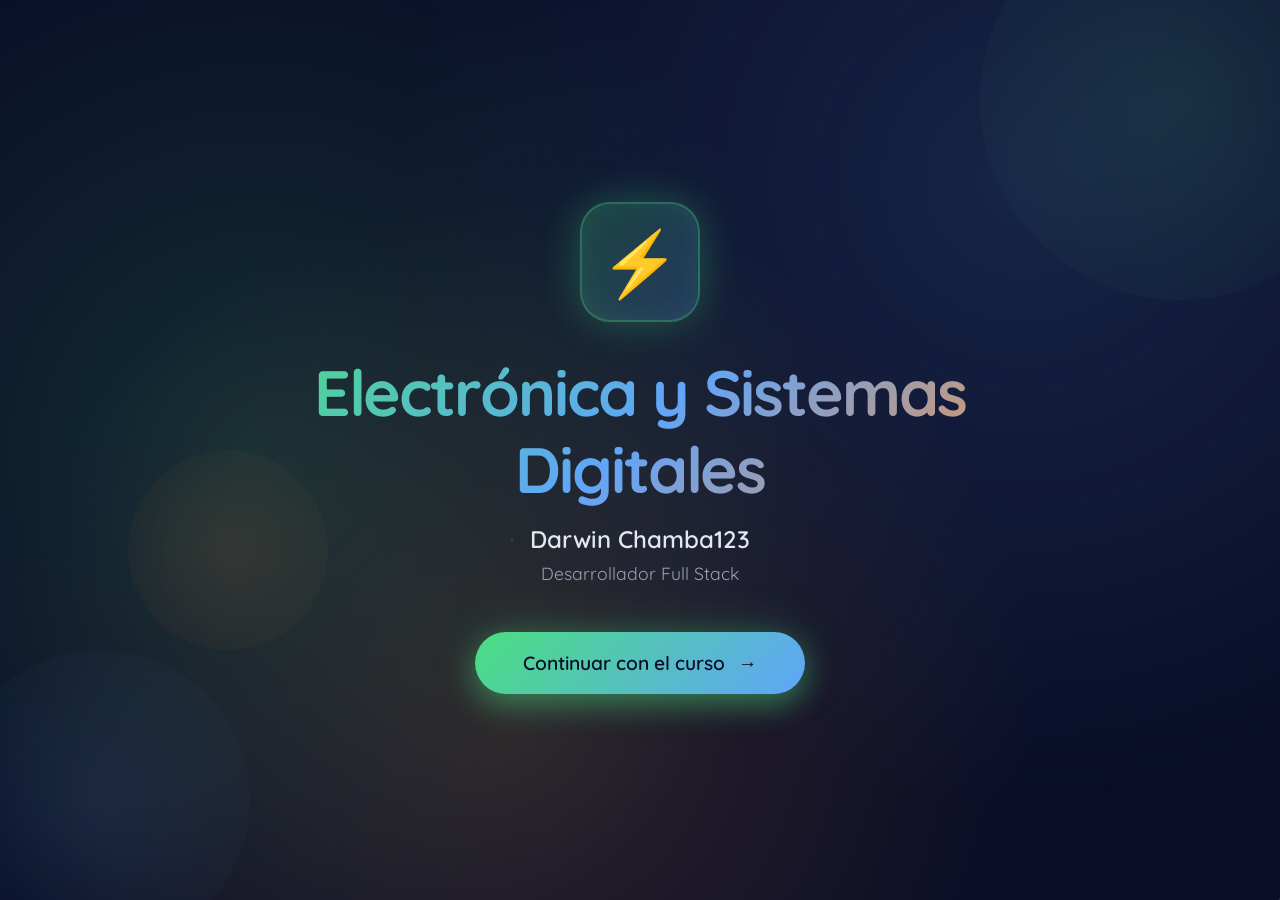
==== index.html @ 73543ed1 "funciona" ====
<!DOCTYPE html>
<html lang="es">
  <head>
    <meta charset="UTF-8" />
    <meta name="viewport" content="width=device-width, initial-scale=1.0" />
    <title>Electrónica y Sistemas Digitales</title>
    <link rel="preconnect" href="https://fonts.googleapis.com" />
    <link rel="preconnect" href="https://fonts.gstatic.com" crossorigin />
    <link
      href="https://fonts.googleapis.com/css2?family=Quicksand:wght@400;500;600;700&display=swap"
      rel="stylesheet"
    />
    <link rel="stylesheet" href="./style/style_index.css">
    <link rel="icon" type="image/x-icon" href="./img/imagee.png">
  </head>
  <body>
    <!-- Elementos decorativos -->
    <div class="decoration decoration-1"></div>
    <div class="decoration decoration-2"></div>
    <div class="decoration decoration-3"></div>

    <!-- Contenido principal -->
    <div class="hero-container">
      <div class="hero-icon">⚡</div>
      
      <h1 class="hero-title">Electrónica y Sistemas Digitales</h1>
      
      <p class="hero-author">Darwin Chamba123</p>
      
      <p class="hero-role">Desarrollador Full Stack</p>
      
      <a href="./lista/temas.html" class="cta-button">
        Continuar con el curso
      </a>
    </div>
  </body>
</html>
---- style/style_index.css ----
:root {
        --color-bg: #0a0e27;
        --color-surface: #151b3d;
        --color-accent: #4ade80;
        --color-accent-2: #60a5fa;
        --color-accent-3: #fb923c;
        --color-text: #e2e8f0;
        --color-text-dim: #94a3b8;
        --shadow-lg: 0 10px 40px rgba(0, 0, 0, 0.5);
      }

      * {
        margin: 0;
        padding: 0;
        box-sizing: border-box;
      }

      body {
        font-family: 'Quicksand', sans-serif;
        background: var(--color-bg);
        color: var(--color-text);
        min-height: 100vh;
        display: flex;
        align-items: center;
        justify-content: center;
        overflow: hidden;
        position: relative;
      }

      /* Fondo animado con múltiples capas */
      body::before {
        content: '';
        position: fixed;
        top: 0;
        left: 0;
        width: 100%;
        height: 100%;
        background: 
          radial-gradient(circle at 20% 50%, rgba(74, 222, 128, 0.15) 0%, transparent 50%),
          radial-gradient(circle at 80% 20%, rgba(96, 165, 250, 0.15) 0%, transparent 50%),
          radial-gradient(circle at 40% 80%, rgba(251, 146, 60, 0.15) 0%, transparent 50%);
        z-index: -2;
        animation: backgroundShift 20s ease-in-out infinite;
      }

      /* Partículas flotantes */
      body::after {
        content: '';
        position: fixed;
        top: 0;
        left: 0;
        width: 100%;
        height: 100%;
        background-image: 
          radial-gradient(2px 2px at 20% 30%, rgba(74, 222, 128, 0.3), transparent),
          radial-gradient(2px 2px at 60% 70%, rgba(96, 165, 250, 0.3), transparent),
          radial-gradient(2px 2px at 50% 50%, rgba(251, 146, 60, 0.3), transparent),
          radial-gradient(2px 2px at 80% 10%, rgba(74, 222, 128, 0.3), transparent),
          radial-gradient(2px 2px at 90% 60%, rgba(96, 165, 250, 0.3), transparent),
          radial-gradient(1px 1px at 33% 80%, rgba(251, 146, 60, 0.3), transparent),
          radial-gradient(1px 1px at 70% 40%, rgba(74, 222, 128, 0.3), transparent);
        background-size: 200% 200%;
        background-position: 0% 0%;
        z-index: -1;
        animation: particleFloat 30s ease-in-out infinite;
      }

      @keyframes backgroundShift {
        0%, 100% { opacity: 0.6; }
        50% { opacity: 1; }
      }

      @keyframes particleFloat {
        0%, 100% { 
          background-position: 0% 0%;
          opacity: 0.4;
        }
        50% { 
          background-position: 100% 100%;
          opacity: 0.7;
        }
      }

      /* Contenedor principal */
      .hero-container {
        text-align: center;
        padding: 2rem;
        max-width: 900px;
        animation: fadeInUp 1s ease-out;
      }

      /* Logo o icono decorativo */
      .hero-icon {
        width: 120px;
        height: 120px;
        margin: 0 auto 2rem;
        background: linear-gradient(135deg, rgba(74, 222, 128, 0.2), rgba(96, 165, 250, 0.2));
        border-radius: 30px;
        display: flex;
        align-items: center;
        justify-content: center;
        font-size: 4rem;
        border: 2px solid rgba(74, 222, 128, 0.3);
        box-shadow: 
          0 0 40px rgba(74, 222, 128, 0.3),
          inset 0 0 30px rgba(74, 222, 128, 0.1);
        animation: float 6s ease-in-out infinite;
      }

      @keyframes float {
        0%, 100% { transform: translateY(0px); }
        50% { transform: translateY(-20px); }
      }

      /* Título principal */
      .hero-title {
        font-size: 4rem;
        font-weight: 700;
        line-height: 1.2;
        margin-bottom: 1rem;
        background: linear-gradient(135deg, var(--color-accent), var(--color-accent-2), var(--color-accent-3));
        -webkit-background-clip: text;
        -webkit-text-fill-color: transparent;
        background-clip: text;
        letter-spacing: -2px;
        animation: fadeInDown 1s ease-out 0.2s backwards;
      }

      /* Autor */
      .hero-author {
        font-size: 1.5rem;
        color: var(--color-text);
        font-weight: 600;
        margin-bottom: 0.5rem;
        animation: fadeInDown 1s ease-out 0.4s backwards;
      }

      /* Rol */
      .hero-role {
        font-size: 1.1rem;
        color: var(--color-text-dim);
        font-weight: 400;
        margin-bottom: 3rem;
        animation: fadeInDown 1s ease-out 0.6s backwards;
      }

      /* Botón CTA */
      .cta-button {
        display: inline-block;
        padding: 1.2rem 3rem;
        font-size: 1.2rem;
        font-weight: 600;
        text-decoration: none;
        color: var(--color-bg);
        background: linear-gradient(135deg, var(--color-accent), var(--color-accent-2));
        border-radius: 50px;
        box-shadow: 
          0 10px 30px rgba(74, 222, 128, 0.4),
          0 0 50px rgba(74, 222, 128, 0.2);
        transition: all 0.4s cubic-bezier(0.4, 0, 0.2, 1);
        position: relative;
        overflow: hidden;
        animation: fadeInUp 1s ease-out 0.8s backwards;
      }

      .cta-button::before {
        content: '';
        position: absolute;
        top: 0;
        left: -100%;
        width: 100%;
        height: 100%;
        background: linear-gradient(90deg, transparent, rgba(255, 255, 255, 0.3), transparent);
        transition: left 0.5s;
      }

      .cta-button:hover::before {
        left: 100%;
      }

      .cta-button:hover {
        transform: translateY(-5px);
        box-shadow: 
          0 15px 40px rgba(74, 222, 128, 0.6),
          0 0 60px rgba(74, 222, 128, 0.3);
      }

      .cta-button:active {
        transform: translateY(-2px);
      }

      /* Elementos decorativos flotantes */
      .decoration {
        position: fixed;
        border-radius: 50%;
        pointer-events: none;
        z-index: -1;
      }

      .decoration-1 {
        width: 400px;
        height: 400px;
        background: radial-gradient(circle, rgba(74, 222, 128, 0.1), transparent);
        top: -100px;
        right: -100px;
        animation: rotate 30s linear infinite;
      }

      .decoration-2 {
        width: 300px;
        height: 300px;
        background: radial-gradient(circle, rgba(96, 165, 250, 0.1), transparent);
        bottom: -50px;
        left: -50px;
        animation: rotate 25s linear infinite reverse;
      }

      .decoration-3 {
        width: 200px;
        height: 200px;
        background: radial-gradient(circle, rgba(251, 146, 60, 0.1), transparent);
        top: 50%;
        left: 10%;
        animation: pulse 8s ease-in-out infinite;
      }

      @keyframes rotate {
        from { transform: rotate(0deg); }
        to { transform: rotate(360deg); }
      }

      @keyframes pulse {
        0%, 100% { 
          transform: scale(1);
          opacity: 0.5;
        }
        50% { 
          transform: scale(1.2);
          opacity: 0.8;
        }
      }

      /* Animaciones de entrada */
      @keyframes fadeInUp {
        from {
          opacity: 0;
          transform: translateY(40px);
        }
        to {
          opacity: 1;
          transform: translateY(0);
        }
      }

      @keyframes fadeInDown {
        from {
          opacity: 0;
          transform: translateY(-40px);
        }
        to {
          opacity: 1;
          transform: translateY(0);
        }
      }

      /* Responsive */
      @media (max-width: 768px) {
        .hero-title {
          font-size: 2.5rem;
          letter-spacing: -1px;
        }

        .hero-author {
          font-size: 1.2rem;
        }

        .hero-role {
          font-size: 1rem;
        }

        .hero-icon {
          width: 100px;
          height: 100px;
          font-size: 3rem;
        }

        .cta-button {
          padding: 1rem 2rem;
          font-size: 1.1rem;
        }

        .decoration-1,
        .decoration-2,
        .decoration-3 {
          display: none;
        }
      }

      /* Flecha animada en el botón */
      .cta-button::after {
        content: '→';
        margin-left: 0.5rem;
        display: inline-block;
        transition: transform 0.3s ease;
      }

      .cta-button:hover::after {
        transform: translateX(5px);
      }
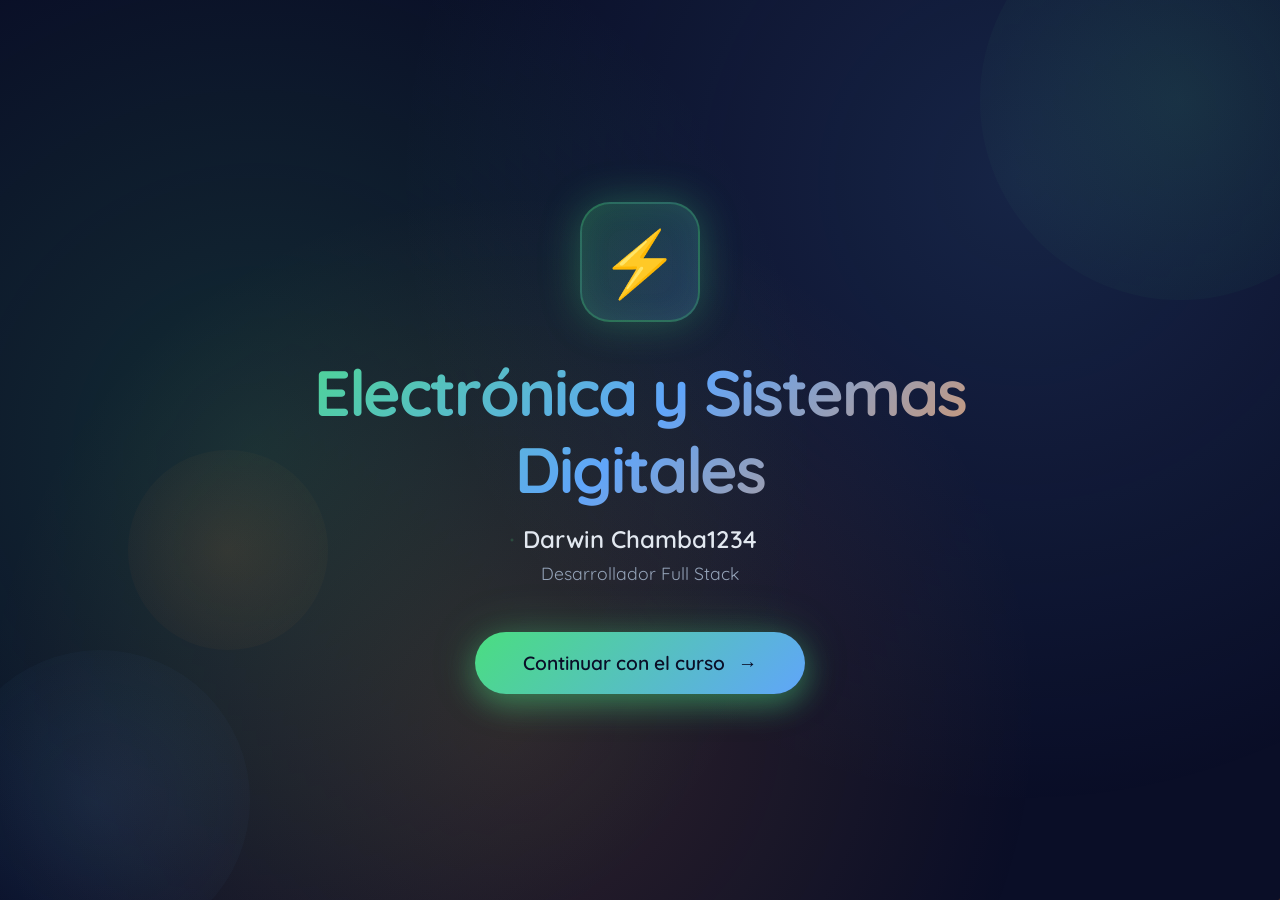
==== commit 5c0a3162: "cambios" ====
--- a/index.html
+++ b/index.html
@@ -25,7 +25,7 @@
       
       <h1 class="hero-title">Electrónica y Sistemas Digitales</h1>
       
-      <p class="hero-author">Darwin Chamba123</p>
+      <p class="hero-author">Darwin Chamba1234</p>
       
       <p class="hero-role">Desarrollador Full Stack</p>
       
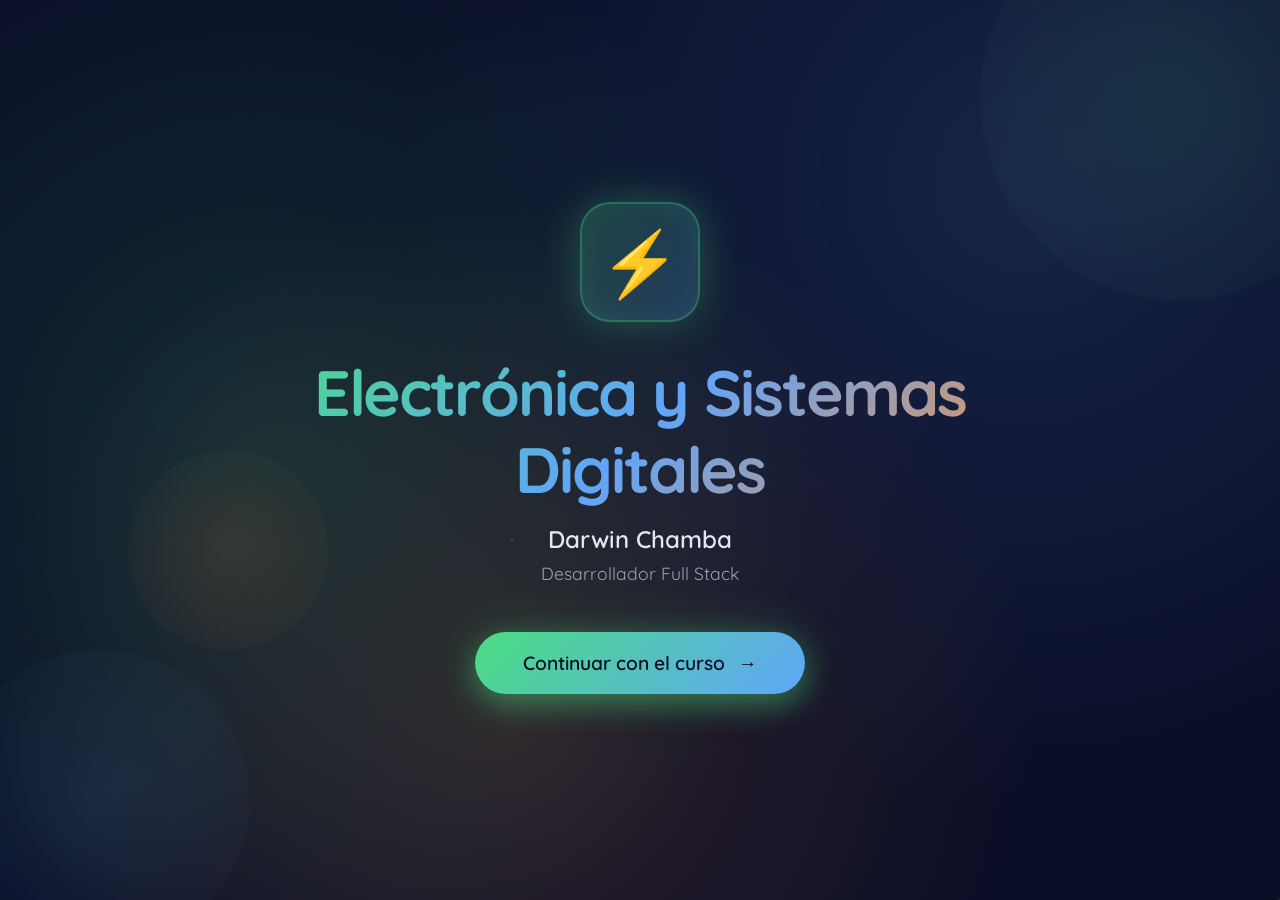
==== commit d85aaf87: "normal" ====
--- a/index.html
+++ b/index.html
@@ -25,7 +25,7 @@
       
       <h1 class="hero-title">Electrónica y Sistemas Digitales</h1>
       
-      <p class="hero-author">Darwin Chamba1234</p>
+      <p class="hero-author">Darwin Chamba</p>
       
       <p class="hero-role">Desarrollador Full Stack</p>
       
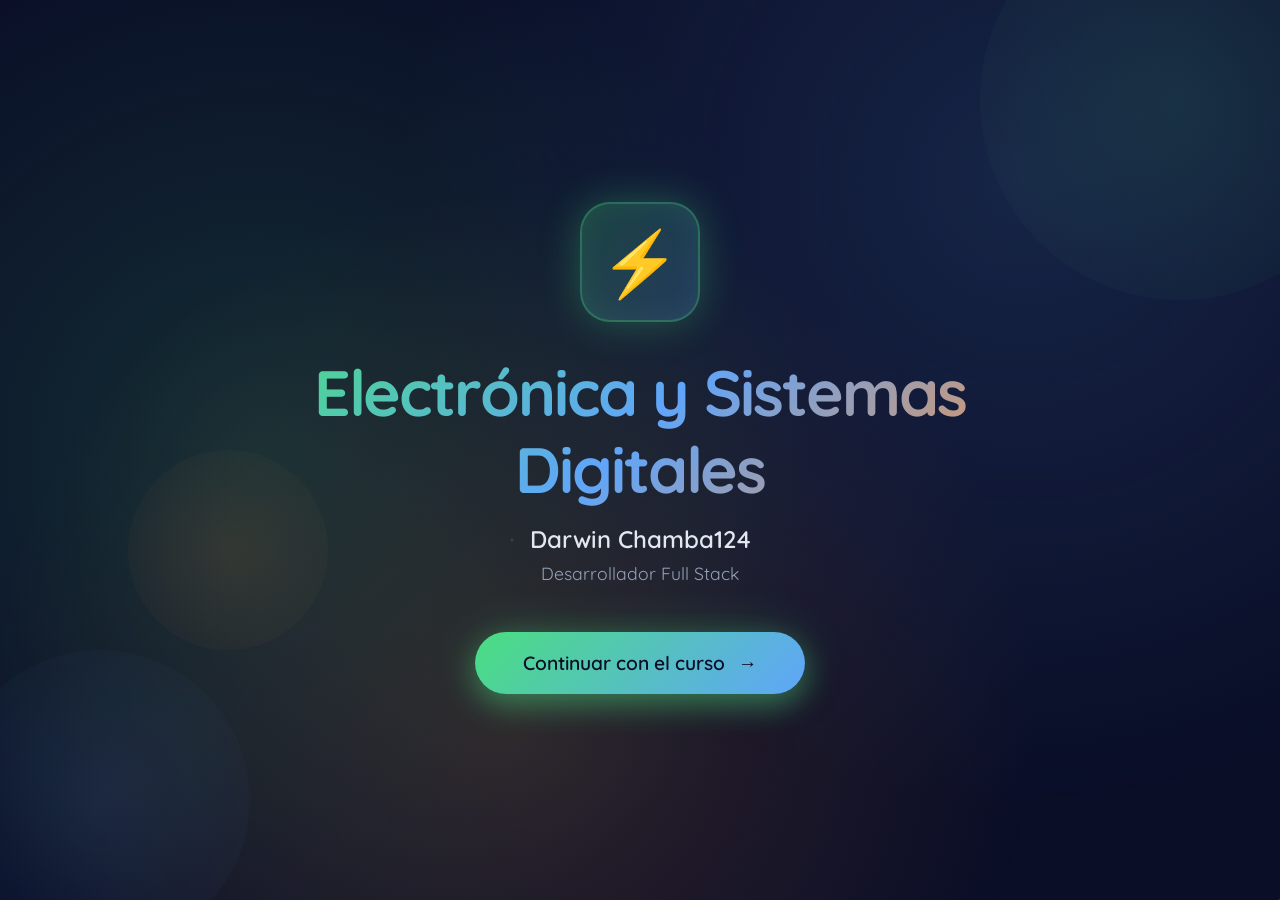
==== commit 94701d92: "mensaje funciona" ====
--- a/index.html
+++ b/index.html
@@ -25,7 +25,7 @@
       
       <h1 class="hero-title">Electrónica y Sistemas Digitales</h1>
       
-      <p class="hero-author">Darwin Chamba</p>
+      <p class="hero-author">Darwin Chamba124</p>
       
       <p class="hero-role">Desarrollador Full Stack</p>
       
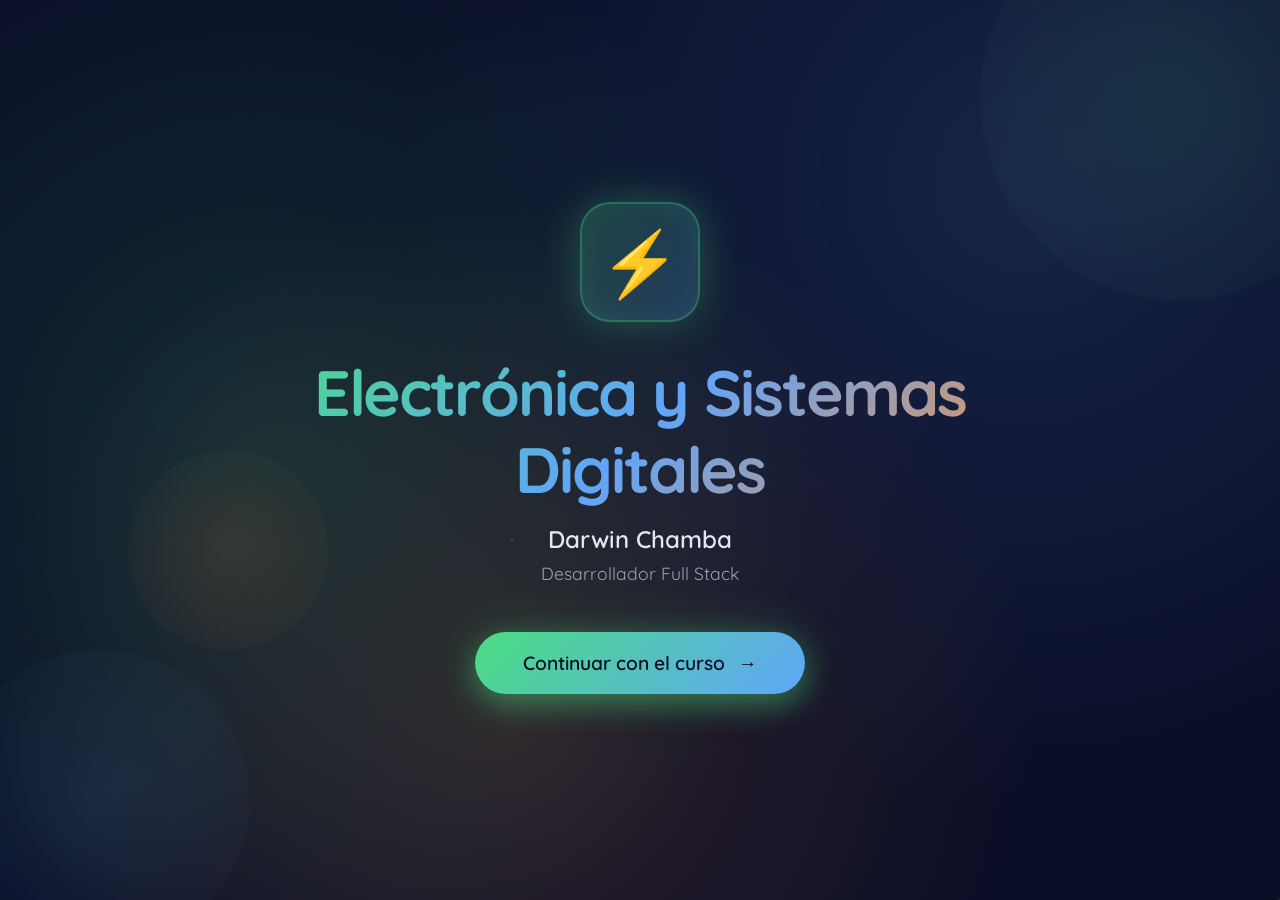
==== commit bfcf5245: "funciona normal 1" ====
--- a/index.html
+++ b/index.html
@@ -25,7 +25,7 @@
       
       <h1 class="hero-title">Electrónica y Sistemas Digitales</h1>
       
-      <p class="hero-author">Darwin Chamba124</p>
+      <p class="hero-author">Darwin Chamba</p>
       
       <p class="hero-role">Desarrollador Full Stack</p>
       
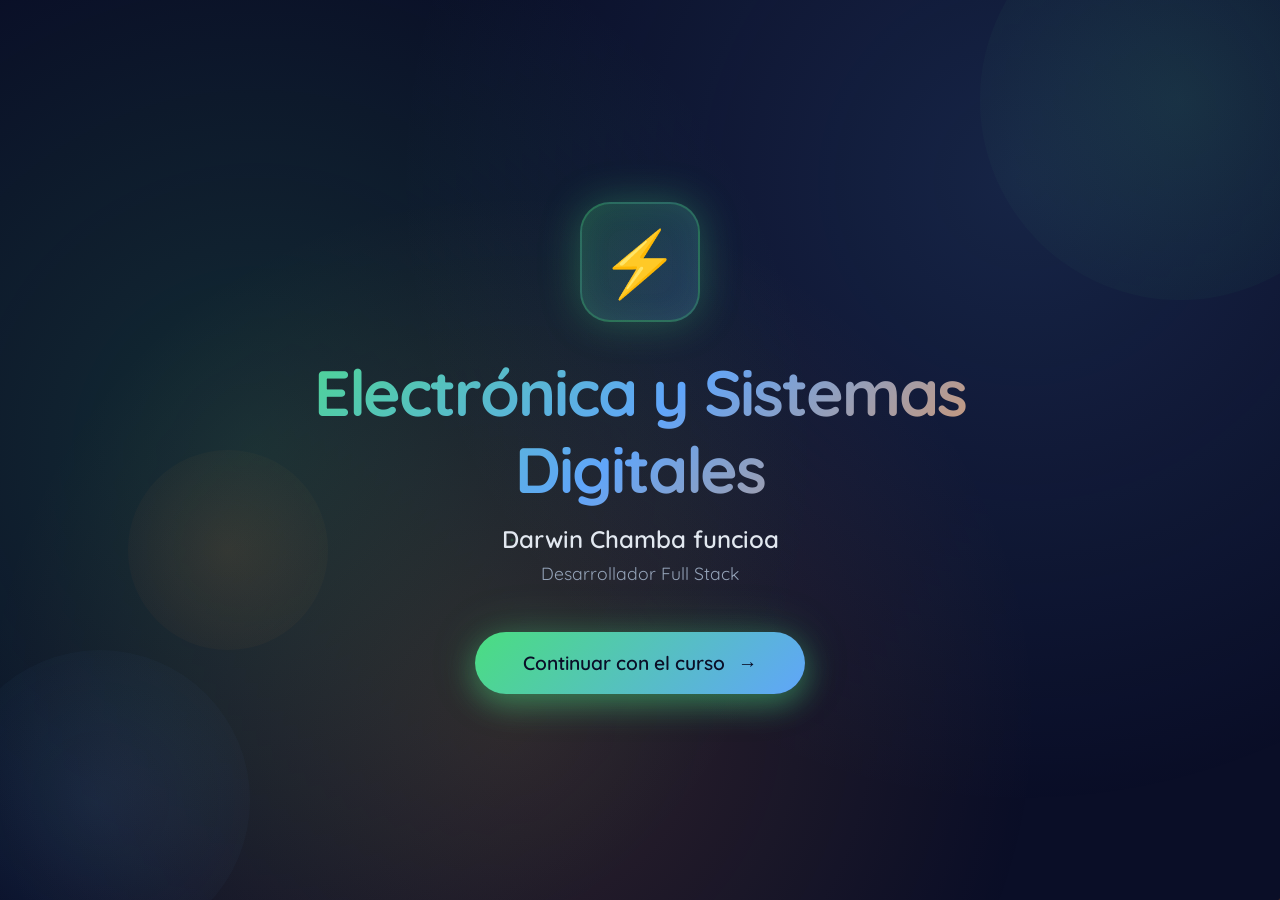
==== commit 6bbbd4cf: "hola" ====
--- a/index.html
+++ b/index.html
@@ -25,7 +25,7 @@
       
       <h1 class="hero-title">Electrónica y Sistemas Digitales</h1>
       
-      <p class="hero-author">Darwin Chamba</p>
+      <p class="hero-author">Darwin Chamba funcioa</p>
       
       <p class="hero-role">Desarrollador Full Stack</p>
       
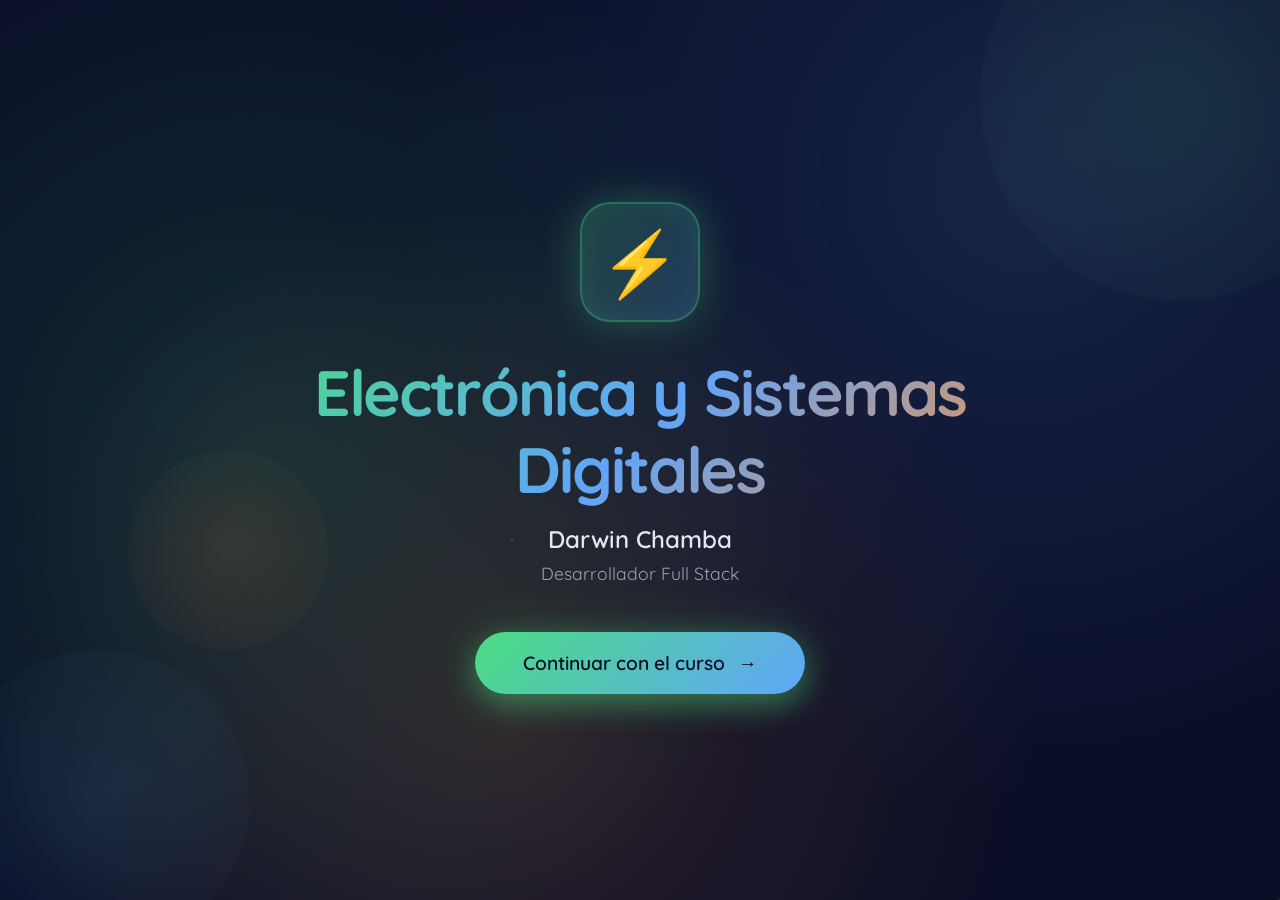
==== commit 265b6f74: "webhook actualizado correctamente" ====
--- a/index.html
+++ b/index.html
@@ -25,7 +25,7 @@
       
       <h1 class="hero-title">Electrónica y Sistemas Digitales</h1>
       
-      <p class="hero-author">Darwin Chamba funcioa</p>
+      <p class="hero-author">Darwin Chamba</p>
       
       <p class="hero-role">Desarrollador Full Stack</p>
       
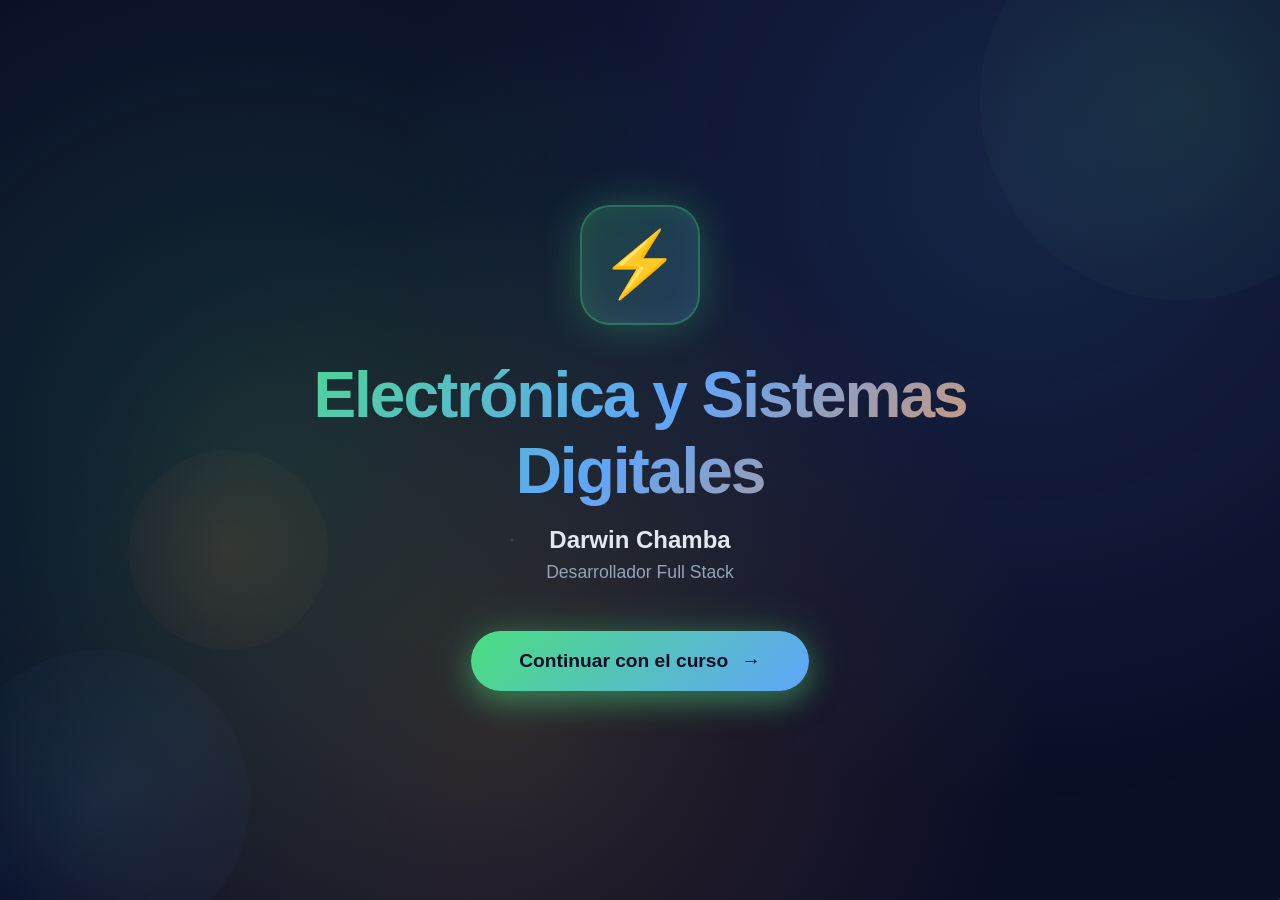
==== commit ed3280a5: "web actualizada" ====
--- a/index.html
+++ b/index.html
@@ -6,10 +6,11 @@
     <title>Electrónica y Sistemas Digitales</title>
     <link rel="preconnect" href="https://fonts.googleapis.com" />
     <link rel="preconnect" href="https://fonts.gstatic.com" crossorigin />
-    <link
-      href="https://fonts.googleapis.com/css2?family=Quicksand:wght@400;500;600;700&display=swap"
-      rel="stylesheet"
-    />
+   
+
+    <script async src="https://pagead2.googlesyndication.com/pagead/js/adsbygoogle.js?client=ca-pub-4427236235707034"
+     crossorigin="anonymous"></script>
+
     <link rel="stylesheet" href="./style/style_index.css">
     <link rel="icon" type="image/x-icon" href="./img/imagee.png">
   </head>
